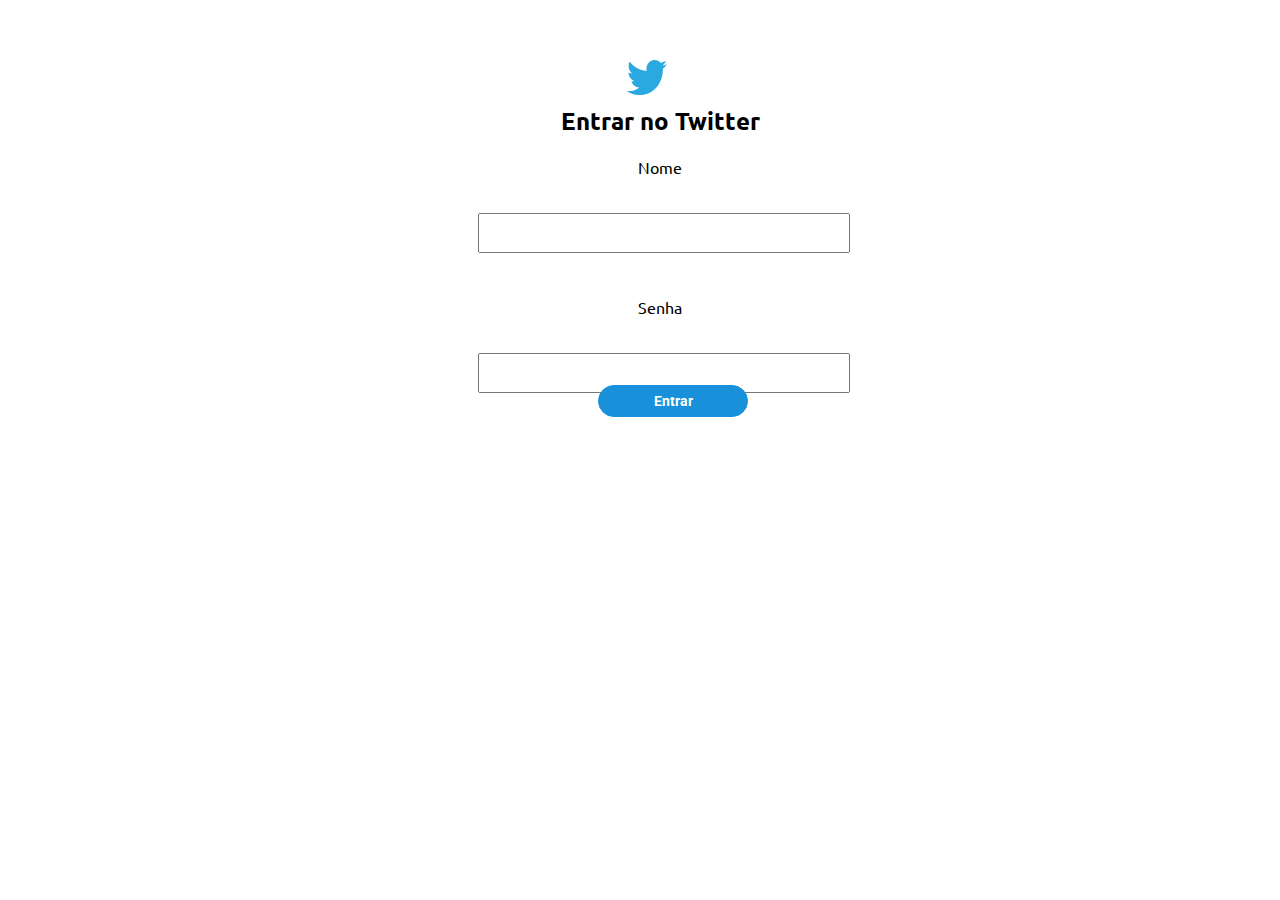
==== singin.html @ 017b32dd "feitas as telas de cadastrar e entrar" ====
<!DOCTYPE html>
<html lang="pt-br">

<head>
    <meta charset="utf-8" />
    <meta name="author" content="Nicoly" />
    <link href="css/style.css" rel="stylesheet" />
    <meta name="viewport" content="width=device-width, initial-scale=1">
    <link href="https://fonts.googleapis.com/css?family=Roboto|Ubuntu:100&display=swap" rel="stylesheet">
</head>

<body style="background-color: #fff">
    <div class="container-singin">
        <img src="/images/Twitter_logo_2012.svg.png" />
        <form class="form-singin" action="" method="post">
            <h2>Entrar no Twitter</h2>
            <span>Nome</span>
            <input type="text">
            <span>Senha</span>
            <input type="password">
            <input type="submit" value="Entrar" />

        </form>

    </div>
</body>

</html>
---- css/style.css ----
* {
    margin: 0;
    padding: 0;
    box-sizing: border-box;
    font-family: 'Roboto', sans-serif;
}

a {
    text-decoration: none;
}

html,
body {
    height: 100%;
}

section {
    width: 100%;
    height: 90%;
}

.display-left {
    background-color: #1DA1F2;
    background-image: url(../images/Twitter_logo_2012.svg.png);
    width: 50%;
    height: 100%;
    float: left;
}

.display-right {
    background: linear-gradient(white, #eff1f1);
    width: 50%;
    height: 100%;
    float: right;
}

.box-left {
    position: relative;
    top: 35%;
    left: 15%;
}

.clear {
    clear: both;
}

.info {
    width: 100%;
    height: 100%;
    display: block;
}

.info img {
    float: left;
    height: 40px;
    position: relative;
    top: 15px;
}

.info p {
    padding: 25px 15px;
    float: left;
    color: blanchedalmond;
    font-size: 20px;
    font-weight: bold;
}

.box-right {
    width: 50%;
    position: relative;
    top: 22%;
    left: 25%;
}

.box-right img {
    height: 35px;
    width: 45px;
}

.box-right h3 {
    padding-top: 20px;
    padding-bottom: 35px;
    font-weight: bold;
    font-size: 25px;
    letter-spacing: 2px;
}

.box-right p {
    padding: 12px 0px;
    font-size: 18px;
    font-family: 'Roboto', sans-serif;
    font-weight: bold;
}

.box-right button {
    display: block;
    font-weight: bolder;
    width: 100%;
    height: 33px;
    border: 1px solid #3B8CCD;
    margin: 10px 0;
    font-size: 14px;
}

.increva-se {
    background-color: #1DA1F2;
    border-radius: 15px;
    color: white;
}

.increva-se:hover {
    cursor: pointer;
    background-color: #006DBF;
}

.entrar {
    background: linear-gradient(white, #ebeff1);
    border-radius: 15px;
    color: #3b8ccd;
}

.entrar:hover {
    background: rgb(225, 241, 253);
    cursor: pointer;
}

footer {
    background-color: #fff7f7;
    text-align: center;
    width: 100%;
    height: 40px;
    position: relative;
    top: 10px;
}

footer a {
    font-family: 'Roboto', sans-serif;
    font-size: 13px;
    padding: 0px 10px;
    text-decoration: none;
    color: rgb(161, 161, 173);
    font-weight: normal;
}

footer a:hover {
    text-decoration: underline;
}

footer p {
    font-family: 'Roboto', sans-serif;
    font-size: 13px;
    padding: 10px 0px;
    text-decoration: none;
    color: rgb(161, 161, 173);
    font-weight: lighter;
}


/* FIM DA ESTILIZAÇÃO DO INDEX */

.container-singup {
    width: 100%;
    height: auto;
    display: flex;
    justify-content: center;
}

.box-card {
    width: 45%;
    height: 520px;
    background-color: #fff;
    position: absolute;
    top: 8%;
    border-radius: 10px;
}

.box-card img {
    height: 23px;
    width: 25px;
    position: relative;
    top: 15px;
    left: 49%;
}

.form-singup {
    position: relative;
    top: 10%;
    left: 10%;
    width: 100%;
    height: auto;
}

.form-singup h2 {
    font-weight: bold;
    font-family: 'Ubuntu', sans-serif;
    margin-bottom: 25px;
}

.form-singup span {
    display: block;
    font-size: 16px;
    margin-top: 18px;
    font-family: 'Ubuntu', sans-serif;
    width: 50%;
}

.form-singup input {
    width: 80%;
    box-shadow: #e4e5e6;
    height: 40px;
    display: block;
    margin-top: 10px;
    font-size: 18px;
}

.form-singup input[type="submit"] {
    width: 120px;
    height: 32px;
    border-radius: 28px;
    border: 1px solid #1991DA;
    background-color: #1991DA;
    color: white;
    font-size: 14px;
    cursor: pointer;
    position: relative;
    margin-top: 40px;
    left: 33.333%;
}

.form-singup input[type="submit"]:hover {
    background-color: #006DBF;
}


/* FIM DAS ESTILIZAÇÕES DO SINGUP  */

.container-singin {
    width: 100%;
    height: auto;
    display: flex;
    justify-content: center;
    position: absolute;
    top: 5%;
}

.container-singin img {
    height: 35px;
    width: 40px;
    position: relative;
    top: 15px;
    left: 49%;
}

.form-singin {
    width: 50%;
    position: relative;
    width: 100%;
    height: 400px;
}

.form-singin h2 {
    position: relative;
    top: 15%;
    font-weight: bold;
    font-family: 'Ubuntu', sans-serif;
    text-align: center;
}

.form-singin span {
    position: relative;
    top: 20%;
    display: block;
    font-size: 16px;
    font-family: 'Ubuntu', sans-serif;
    width: 100%;
    text-align: center;
}

.form-singin input[type="text"],
.form-singin input[type="password"] {
    position: relative;
    top: 9%;
    margin-top: 80px;
    width: 30%;
    box-shadow: #e4e5e6;
    height: 40px;
    font-size: 18px;
    left: 35.3%;
    text-align: center;
}

.form-singin input[type="submit"] {
    position: absolute;
    top: 85%;
    width: 150px;
    height: 32px;
    font-weight: bold;
    border-radius: 28px;
    border: 1px solid #1991DA;
    background-color: #1991DA;
    color: white;
    font-size: 14px;
    cursor: pointer;
    left: 45%;
}

.form-singin input[type="submit"]:hover {
    background-color: #006DBF;
}
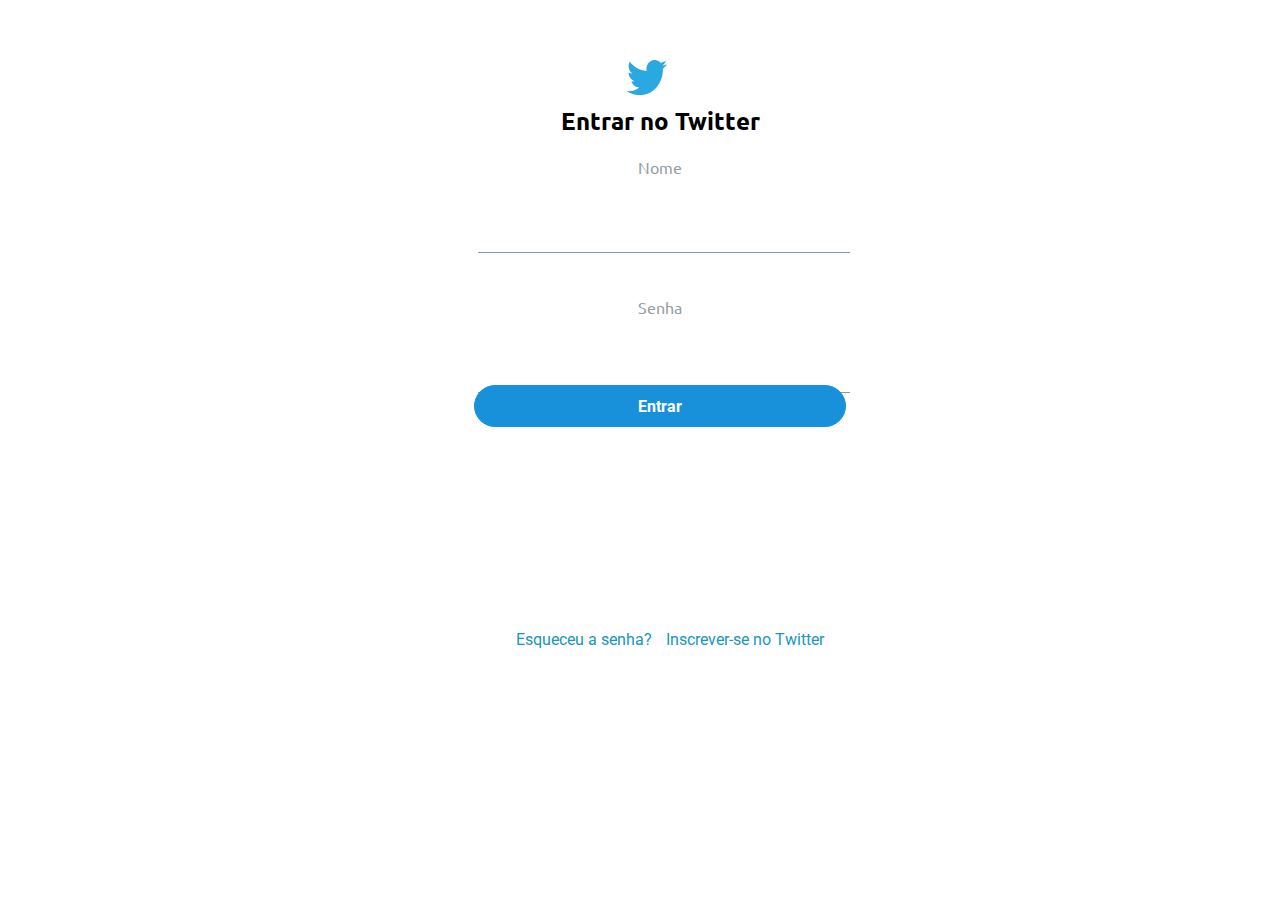
==== commit 2ae4e2e0: "algumas modificacoes no front e ja esta sendo exibido o id na url" ====
--- a/singin.html
+++ b/singin.html
@@ -1,5 +1,7 @@
+
 <!DOCTYPE html>
 <html lang="pt-br">
+    
 
 <head>
     <meta charset="utf-8" />
@@ -11,17 +13,20 @@
 
 <body style="background-color: #fff">
     <div class="container-singin">
-        <img src="/images/Twitter_logo_2012.svg.png" />
-        <form class="form-singin" action="" method="post">
+        <img src="./images/Twitter_logo_2012.svg.png" />
+        <form class="form-singin" action="./php/entrar.php" method="POST">
             <h2>Entrar no Twitter</h2>
             <span>Nome</span>
-            <input type="text">
+            <input type="text" name="nome" required>
             <span>Senha</span>
-            <input type="password">
+            <input type="password" name="senha" required>
             <input type="submit" value="Entrar" />
-
         </form>
-
+   
+    </div>
+    <div class="ask">
+        <a href="#">Esqueceu a senha?</a>
+        <a href="#">Inscrever-se no Twitter</a>
     </div>
 </body>
 
--- a/css/style.css
+++ b/css/style.css
@@ -202,6 +202,7 @@
     margin-top: 18px;
     font-family: 'Ubuntu', sans-serif;
     width: 50%;
+   color: rgb(152, 159, 165, 1.5);
 }
 
 .form-singup input {
@@ -209,12 +210,17 @@
     box-shadow: #e4e5e6;
     height: 40px;
     display: block;
-    margin-top: 10px;
+    margin-top: 4px;
     font-size: 18px;
+    border-bottom: 2px solid #8899A6;
+    border-top: 0;
+    border-left: 0;
+    border-right: 0;
+    border-radius: 2px;
 }
 
 .form-singup input[type="submit"] {
-    width: 120px;
+    width: 125px;
     height: 32px;
     border-radius: 28px;
     border: 1px solid #1991DA;
@@ -223,8 +229,9 @@
     font-size: 14px;
     cursor: pointer;
     position: relative;
-    margin-top: 40px;
-    left: 33.333%;
+    margin-top: 45px;
+    left: 30.333%;
+
 }
 
 .form-singup input[type="submit"]:hover {
@@ -274,6 +281,7 @@
     font-family: 'Ubuntu', sans-serif;
     width: 100%;
     text-align: center;
+    color: rgb(152, 159, 165, 1.5);
 }
 
 .form-singin input[type="text"],
@@ -287,23 +295,49 @@
     font-size: 18px;
     left: 35.3%;
     text-align: center;
+    border-bottom: 1px solid #8899A6;
+    border-top: 0;
+    border-left: 0;
+    border-right: 0;
+
+
+ 
 }
 
 .form-singin input[type="submit"] {
     position: absolute;
     top: 85%;
-    width: 150px;
-    height: 32px;
+    width: 30%;
+    height: 42px;
     font-weight: bold;
     border-radius: 28px;
     border: 1px solid #1991DA;
     background-color: #1991DA;
     color: white;
-    font-size: 14px;
+    font-size: 16px;
     cursor: pointer;
-    left: 45%;
+    left: 35%;
 }
 
 .form-singin input[type="submit"]:hover {
     background-color: #006DBF;
+}
+
+
+.ask{
+    width: 50%;
+    justify-content: center;
+    height: auto;
+    position: relative;
+    top: 70%;
+    left: 40.3%;
+    overflow: hidden;
+   
+}
+.ask a[href="#"]{
+   margin-top: 500px;
+ justify-content: center;
+  color: #1995C3;
+  margin-right: 10px;
+   width: 20%;
 }